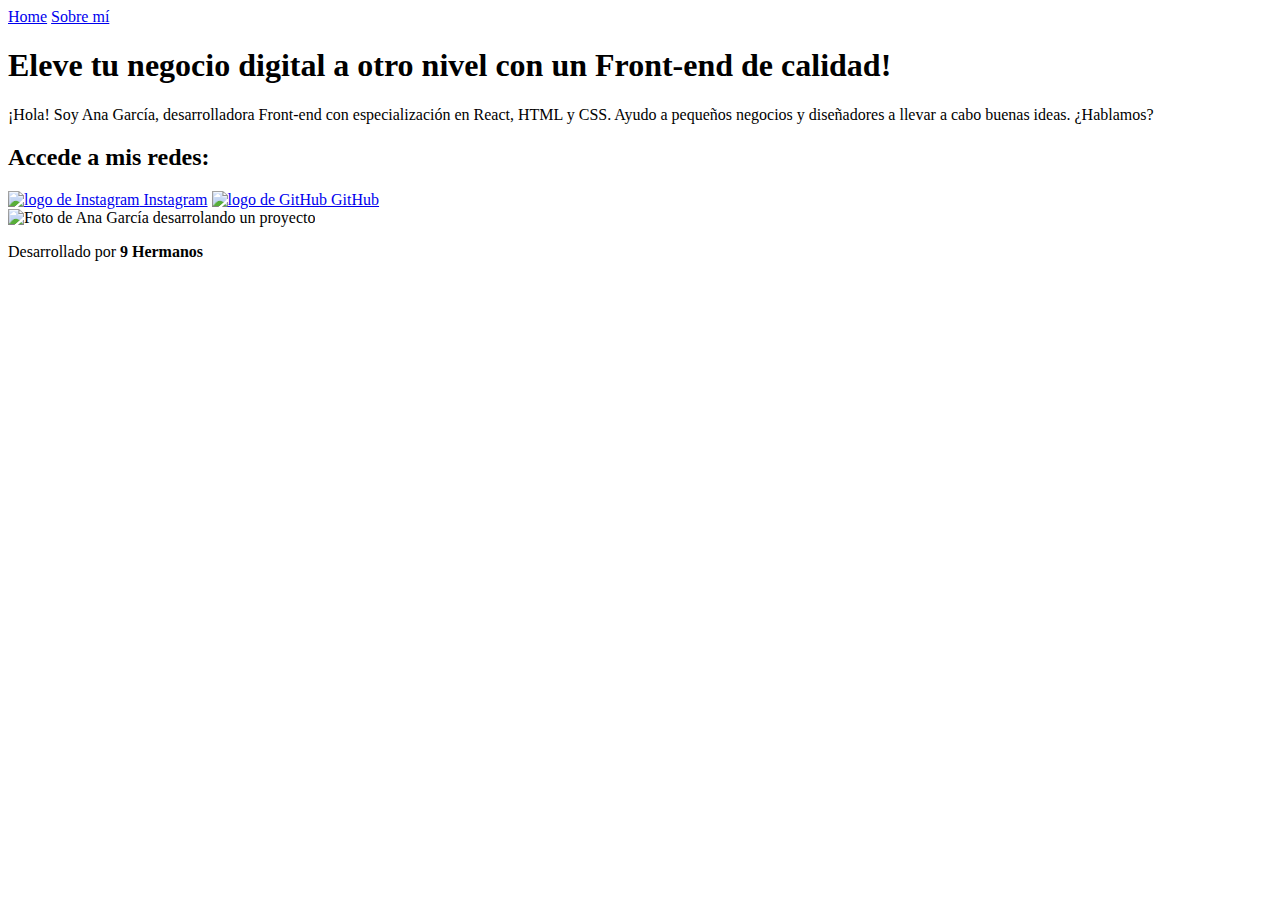
==== index.html @ 1fecd231 "Update index.html" ====
<!DOCTYPE html>
<html lang="es-ar">
<head>
    <meta charset="UTF-8"> 
    <meta http-equiv="X-UA-Compatible" content="IE=edge">
    <meta name="viewport" content="width=device-width, initial-scale=1.0">
    <title>Portafolio</title>
    <link rel="stylesheet" href="./style/style.css">

</head>
<body>
    <header class="header">
        <nav class="header__menu">
            <a class="header__menu__link" href="index.html">Home</a>
            <a class="header__menu__link" href="about.html">Sobre mí</a>
        </nav>
       
    </header>
    <main class="presentacion">
        <section class="presentacion__contenido">
            <h1 class="presentacion__contenido__titulo">
                Eleve tu negocio digital a otro nivel 
                <strong class="titulo-destaque">con un Front-end de calidad!
                </strong></h1>
                <p class="presentacion__contenido__texto">¡Hola! Soy Ana García, desarrolladora Front-end con
                    especialización en React, HTML y CSS. Ayudo a pequeños
                    negocios y diseñadores a llevar a cabo buenas ideas.
                    ¿Hablamos?

                </p>
                <div class="presentacion__enlaces">
                    <h2 class="presentacion__enlaces__subtitulos">Accede a mis redes:</h2>
                    <a class="presentacion__enlaces__link" href="https://instagram.com/"> <img src="./img/instagram.png" alt="logo de Instagram"> Instagram</a>
                    <a class="presentacion__enlaces__link" href="https://github.com/"> <img src="./img/github.png" alt="logo de GitHub">  GitHub</a>
                </div>
               
        </section>
            <img class="foto_perfil" src="img/Imagem.png" alt="Foto de Ana García desarrolando un proyecto">
    </main>
    <footer class="footer">
        <p>Desarrollado por <strong>9 Hermanos</strong></p>
    </footer>
</body>
</html>
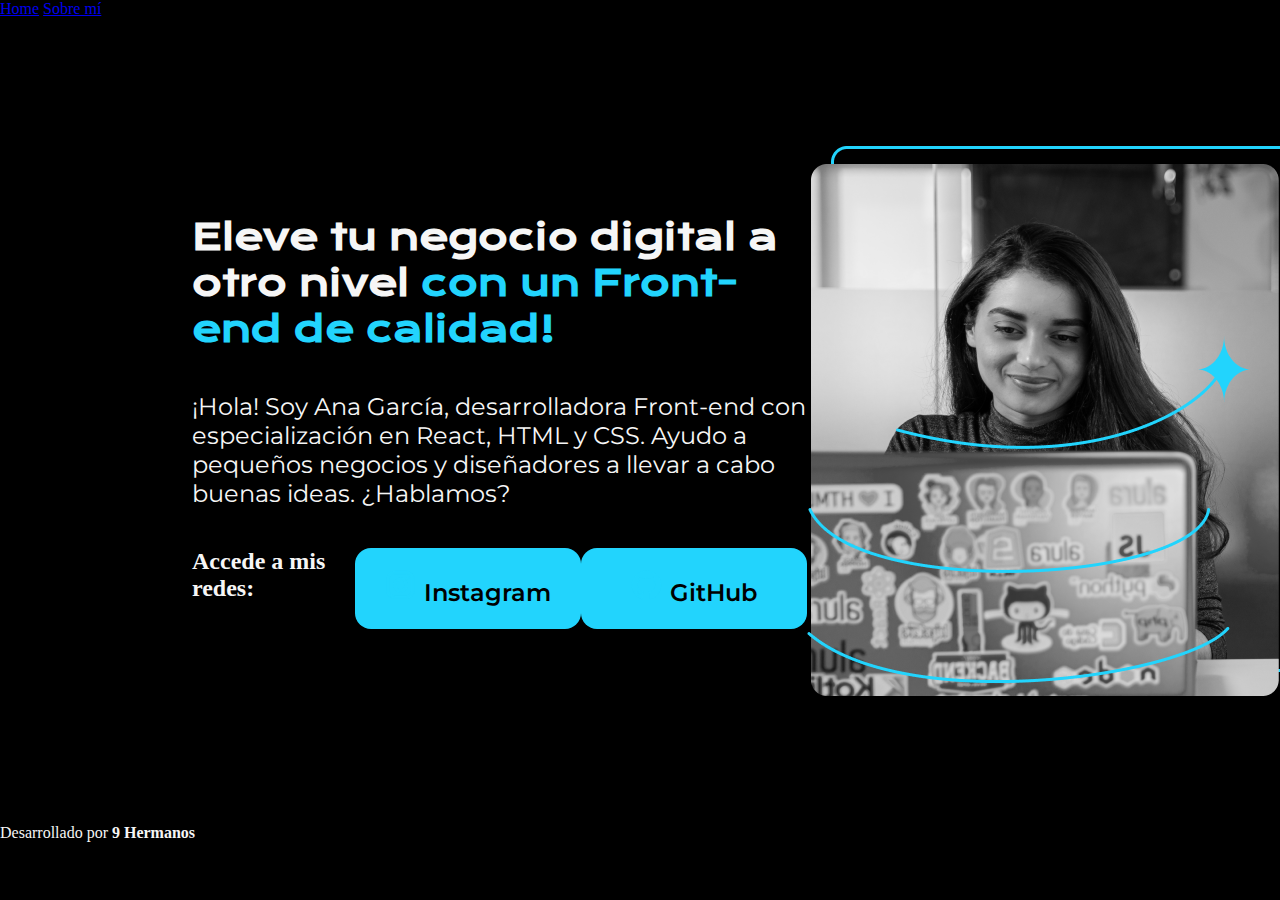
==== commit f76bb98e: "Añadiendo archivos del portafolio incluyendo style.css" ====
--- a/index.html
+++ b/index.html
@@ -1,5 +1,5 @@
 <!DOCTYPE html>
-<html lang="es-ar">
+<html lang="es-mx">
 <head>
     <meta charset="UTF-8"> 
     <meta http-equiv="X-UA-Compatible" content="IE=edge">
@@ -41,4 +41,4 @@
         <p>Desarrollado por <strong>9 Hermanos</strong></p>
     </footer>
 </body>
-</html>
+</html>--- a/style/style.css
+++ b/style/style.css
@@ -0,0 +1,61 @@
+@import url('https://fonts.googleapis.com/css2?family=Krona+One&family=Montserrat:wght@400;600&display=swap');
+
+
+* {
+    padding: 0;
+    margin:0;
+}
+
+body{
+    height: 100vh;
+    box-sizing: border-box;
+    background-color: #000000;
+    color: #F6F6F6;
+}
+
+
+.titulo-destaque {
+    color: #22D4FD; ;
+}
+
+.presentacion {
+    margin: 10% 15%;
+    display: flex;
+    align-items: center;
+    justify-content: space-between;
+}
+
+.presentacion__contenido{
+    width: 615px;
+    display: flex;
+    flex-direction: column;
+    gap: 40px;
+}
+
+.presentacion__contenido__titulo{
+    font-size: 36px;
+    font-family: 'Krona One', sans-serif;
+}
+
+.presentacion__contenido__texto{
+    font-size: 24px;
+    font-family: 'Montserrat', sans-serif;
+}
+
+.presentacion__enlaces{
+    display: flex;
+    justify-content: space-between;
+}
+
+.presentacion__enlaces__link{
+    background-color: #22D4FD;
+    width: 280px;
+    text-align: center;
+    border-radius: 16px;
+    font-size: 24px;
+    font-weight: 600;
+    padding: 21.5px 0;
+    text-decoration: none;
+    color: #000000;
+    font-family: 'Montserrat', sans-serif;
+}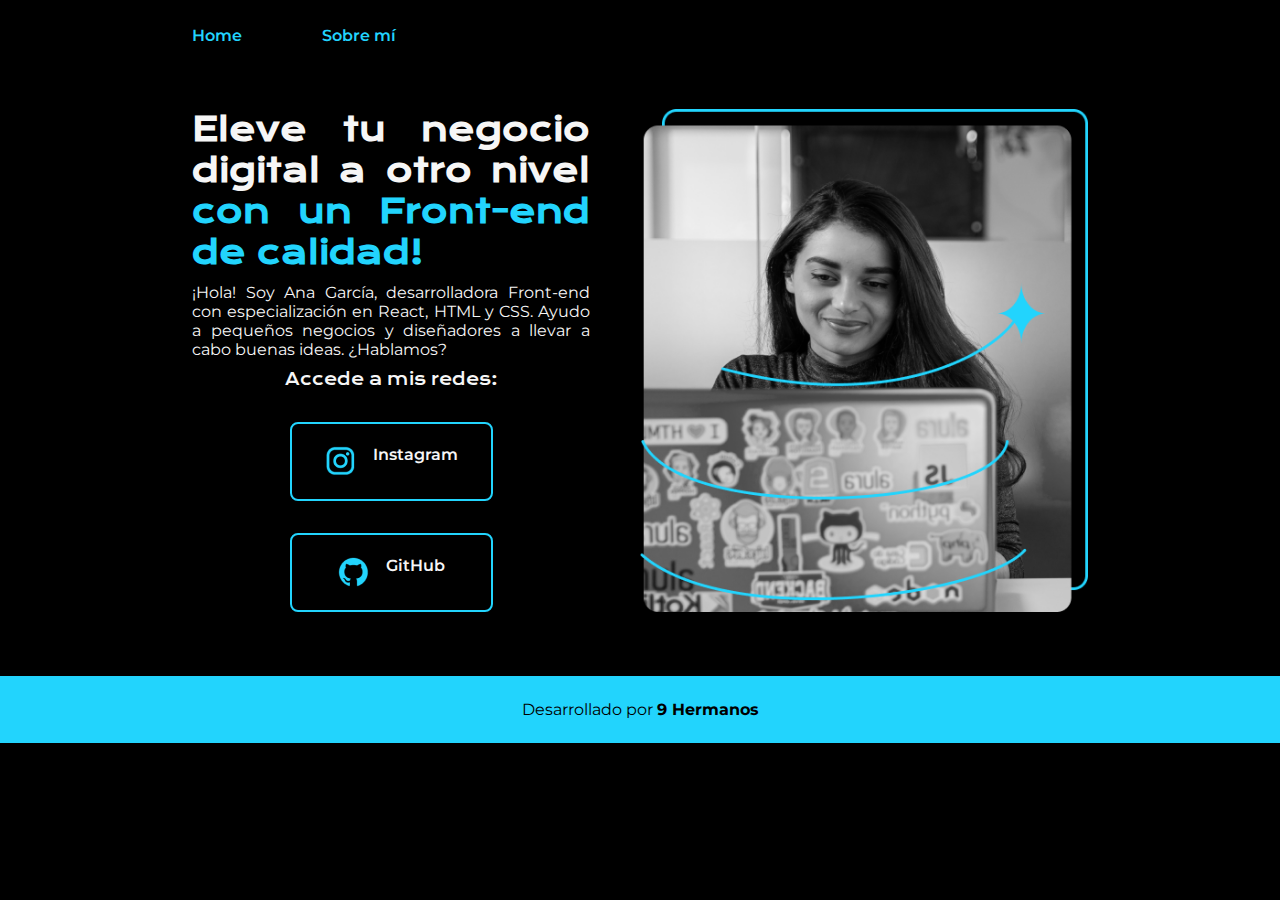
==== commit 28e5c3cb: "ruteo de css" ====
--- a/index.html
+++ b/index.html
@@ -1,11 +1,11 @@
 <!DOCTYPE html>
-<html lang="es-mx">
+<html lang="es-ar">
 <head>
     <meta charset="UTF-8"> 
     <meta http-equiv="X-UA-Compatible" content="IE=edge">
     <meta name="viewport" content="width=device-width, initial-scale=1.0">
     <title>Portafolio</title>
-    <link rel="stylesheet" href="./style/style.css">
+    <link rel="stylesheet" href="./css/style.css">
 
 </head>
 <body>
@@ -41,4 +41,4 @@
         <p>Desarrollado por <strong>9 Hermanos</strong></p>
     </footer>
 </body>
-</html>+</html>
--- a/css/style.css
+++ b/css/style.css
@@ -0,0 +1,157 @@
+@import url('https://fonts.googleapis.com/css2?family=Krona+One&family=Montserrat:wght@400;600&display=swap');
+
+:root{
+    --color-primario: #000000;
+    --color-secundario: #f6f6f6;
+    --color-terciario: #22D4FD;
+    --color-hover: #272727;
+
+    --fuente-montserrat: 'Montserrat', sans-serif;;
+    --fuente-krona: 'Krona One', sans-serif;
+
+    --tamano-de-la-fuente:  1rem;
+
+}
+
+* {
+    padding: 0;
+    margin:0;
+}
+
+body{
+    box-sizing: border-box;
+    background-color: var(--color-primario);
+    color: var(--color-secundario);
+}
+
+.header{
+    padding: 2% 0% 0% 15%;
+}
+
+.header__menu{
+    display: flex;
+    gap: 80px;
+}
+
+.header__menu__link{
+    font-family: var(--fuente-montserrat);
+    font-size: var(--tamano-de-la-fuente);
+    font-weight: 600;
+    color: var(--color-terciario);
+    text-decoration: none;
+}
+
+.presentacion {
+    padding: 5% 15%;
+    display: flex;
+    align-items: center;
+    justify-content: space-between;
+}
+
+.presentacion__contenido{
+    width: 615px;
+    display: flex;
+    flex-direction: column;
+    gap: 10px;
+    padding-right: 50px;
+    text-align: justify;
+}
+
+.presentacion__contenido__titulo{
+    font-size: 2rem;
+    font-family: var(--fuente-krona);
+}
+
+.titulo-destaque {
+    color: var(--color-terciario); 
+}
+
+.presentacion__contenido__texto{
+    font-size: var(--tamano-de-la-fuente);
+    font-family: var(--fuente-montserrat);
+    
+}
+
+.presentacion__enlaces{
+    display: flex;
+    justify-content: space-between;
+    flex-direction: column;
+    align-items: center;
+    gap: 32px;
+}
+
+.presentacion__enlaces__subtitulos{
+    font-family: var(--fuente-krona);
+    font-size: var(--tamano-de-la-fuente);
+    font-weight: 400;
+}
+.presentacion__enlaces__link{
+    /* background-color: #22D4FD; */
+    display: flex;
+    justify-content: center;
+    gap: 16px;
+    border: 2px solid var(--color-terciario);
+    width: 50%;
+    text-align: center;
+    border-radius: 8px;
+    font-size: var(--tamano-de-la-fuente);
+    font-weight: 600;
+    padding: 21.5px 0;
+    text-decoration: none;
+    color: var(--color-secundario);
+    font-family: var(--fuente-montserrat);
+}
+
+.presentacion__enlaces__link:hover{
+    background-color: var(--color-hover);
+}
+
+.foto_perfil{
+    width: 50%;
+}
+
+.foto_perfil:hover{
+    /*filter: saturate(2);
+   
+    box-shadow: 0 4px 28px rgba(0, 0, 0, 0.5);
+    border: 5px solid #dd2828;
+    opacity: 0.5;
+    filter: sepia(100%);*/
+    filter: blur(2px);
+    
+}
+
+.footer{
+    background-color:var(--color-terciario);
+    padding: 24px;
+    color:var(--color-primario);
+    text-align: center;
+    font-family: var(--fuente-montserrat);
+    font-size: var(--tamano-de-la-fuente);
+    font-weight: 400;
+}
+
+@media  (max-width: 1200px){
+
+    .header{
+        padding: 10%;
+    }
+
+    .header__menu{
+        justify-content: center;
+    }
+
+    .presentacion{
+        flex-direction: column-reverse;
+        padding: 5%;
+    }
+
+    .presentacion__contenido{
+        width: auto;
+    }
+
+    .presentacion__contenido__titulo{
+        padding-top: 5%;
+    }
+
+}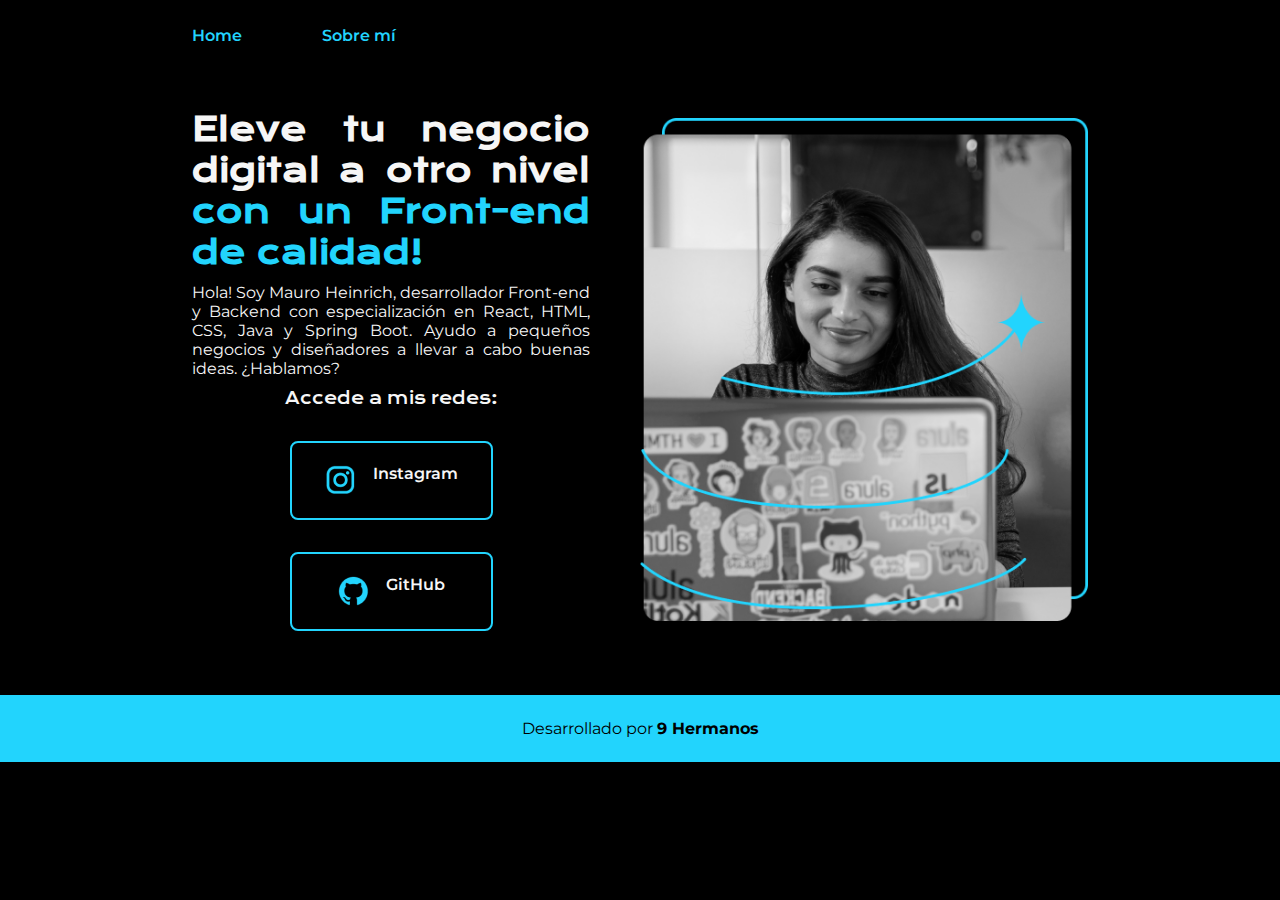
==== commit 85035684: "actualizacion sobre mi" ====
--- a/index.html
+++ b/index.html
@@ -22,10 +22,11 @@
                 Eleve tu negocio digital a otro nivel 
                 <strong class="titulo-destaque">con un Front-end de calidad!
                 </strong></h1>
-                <p class="presentacion__contenido__texto">¡Hola! Soy Ana García, desarrolladora Front-end con
-                    especialización en React, HTML y CSS. Ayudo a pequeños
+                <p class="presentacion__contenido__texto">Hola! Soy Mauro Heinrich, desarrollador Front-end y Backend con
+                    especialización en React, HTML, CSS, Java y Spring Boot. Ayudo a pequeños
                     negocios y diseñadores a llevar a cabo buenas ideas.
                     ¿Hablamos?
+
 
                 </p>
                 <div class="presentacion__enlaces">
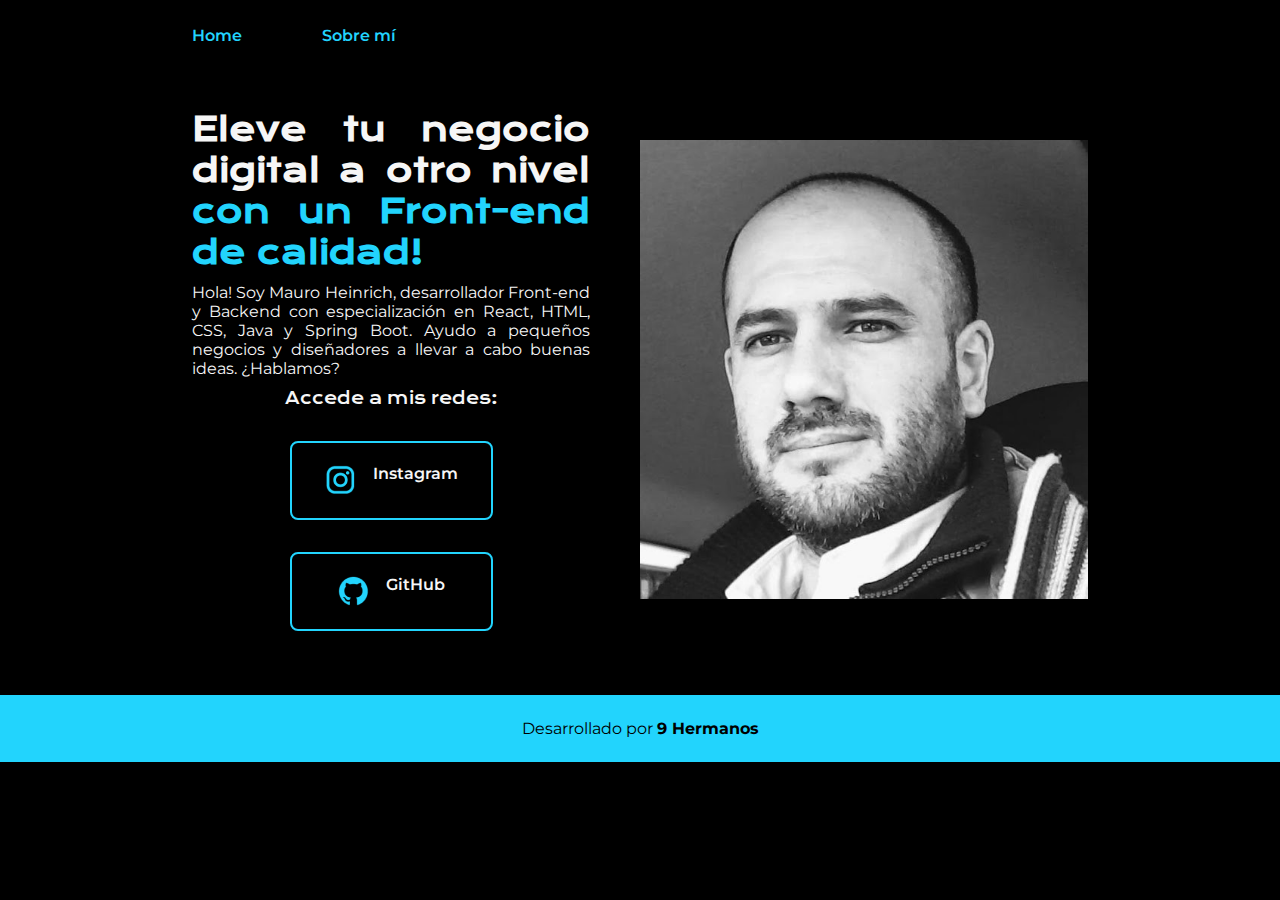
==== commit 72ad2d87: "cambiando img" ====
--- a/index.html
+++ b/index.html
@@ -36,7 +36,7 @@
                 </div>
                
         </section>
-            <img class="foto_perfil" src="img/Imagem.png" alt="Foto de Ana García desarrolando un proyecto">
+            <img class="foto_perfil" src="img/fotoMauroHeinrich.jpg" alt="Foto de Ana García desarrolando un proyecto">
     </main>
     <footer class="footer">
         <p>Desarrollado por <strong>9 Hermanos</strong></p>
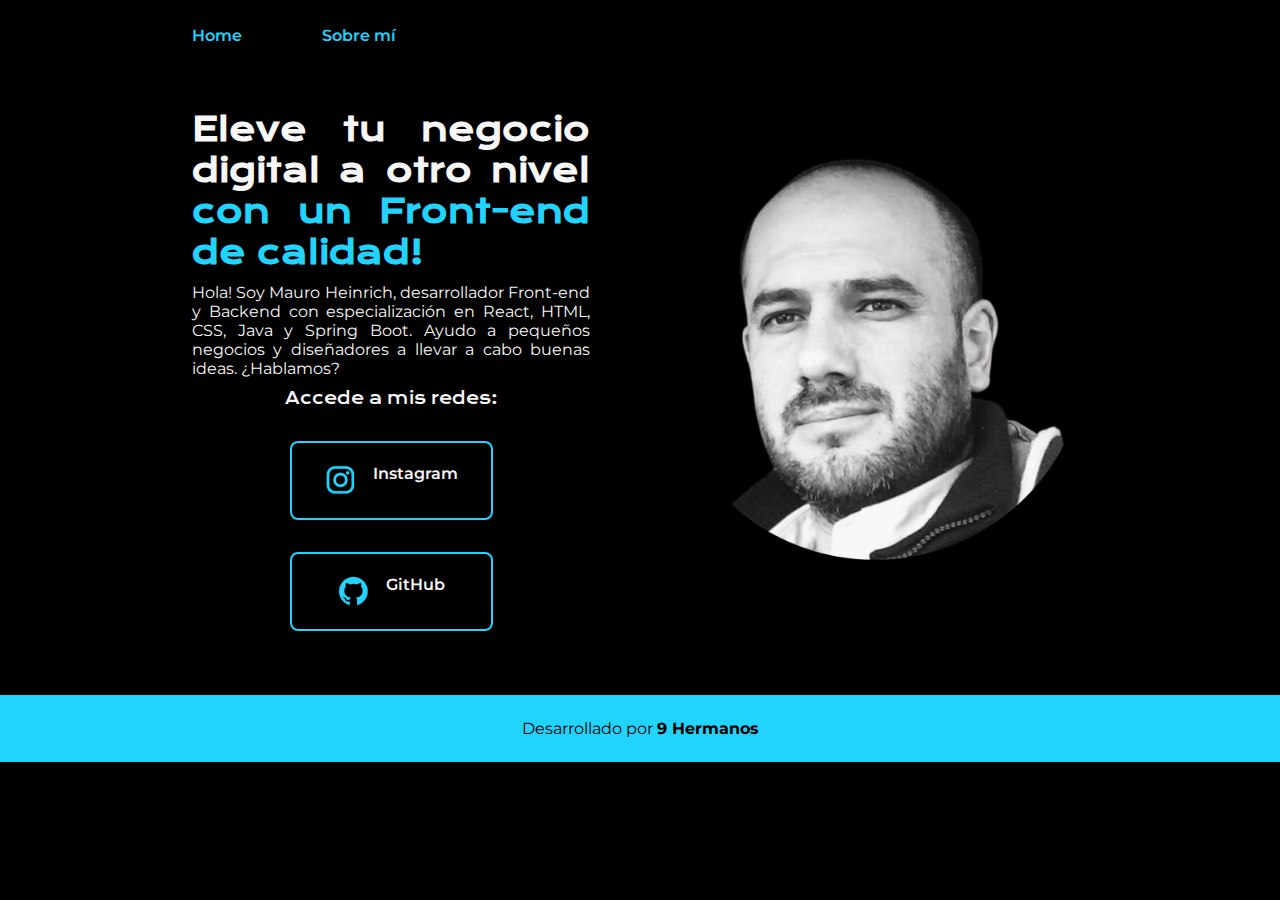
==== commit d71af943: "cambiando imagen" ====
--- a/index.html
+++ b/index.html
@@ -36,7 +36,7 @@
                 </div>
                
         </section>
-            <img class="foto_perfil" src="img/fotoMauroHeinrich.jpg" alt="Foto de Ana García desarrolando un proyecto">
+            <img class="foto_perfil" src="img/fotoMauroHeinrichsinfondo.jpg" alt="Foto de Ana García desarrolando un proyecto">
     </main>
     <footer class="footer">
         <p>Desarrollado por <strong>9 Hermanos</strong></p>
